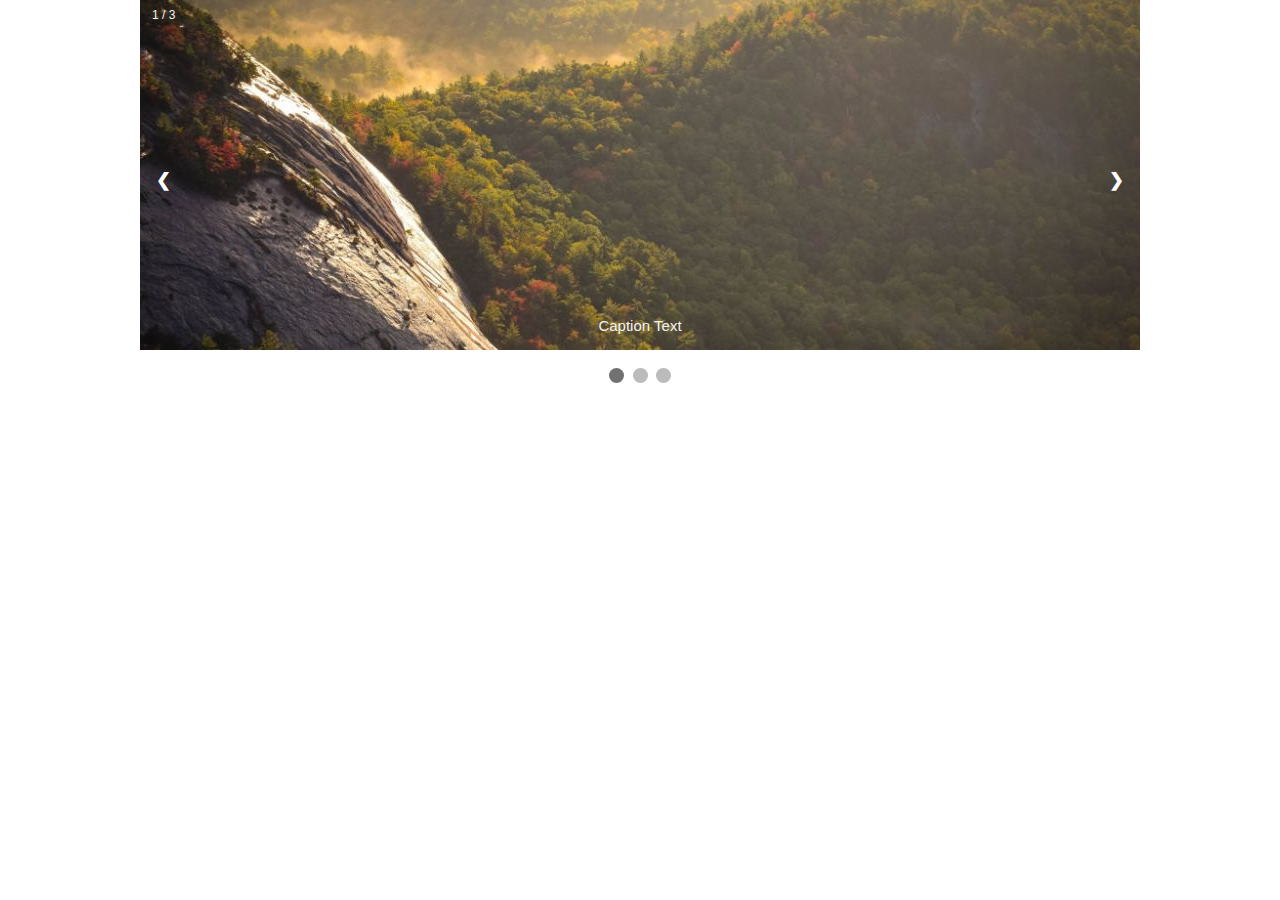
==== SliderExample/index.html @ 83e3b234 "exemplo de slider" ====
<!DOCTYPE html>
<html>
<head>
<meta name="viewport" content="width=device-width, initial-scale=1">
<style>
* {box-sizing: border-box}
body {font-family: Verdana, sans-serif; margin:0}
.mySlides {display: none}
img {vertical-align: middle;}

/* Slideshow container */
.slideshow-container {
  max-width: 1000px;
  position: relative;
  margin: auto;
}

/* Next & previous buttons */
.prev, .next {
  cursor: pointer;
  position: absolute;
  top: 50%;
  width: auto;
  padding: 16px;
  margin-top: -22px;
  color: white;
  font-weight: bold;
  font-size: 18px;
  transition: 0.6s ease;
  border-radius: 0 3px 3px 0;
  user-select: none;
}

/* Position the "next button" to the right */
.next {
  right: 0;
  border-radius: 3px 0 0 3px;
}

/* On hover, add a black background color with a little bit see-through */
.prev:hover, .next:hover {
  background-color: rgba(0,0,0,0.8);
}

/* Caption text */
.text {
  color: #f2f2f2;
  font-size: 15px;
  padding: 8px 12px;
  position: absolute;
  bottom: 8px;
  width: 100%;
  text-align: center;
}

/* Number text (1/3 etc) */
.numbertext {
  color: #f2f2f2;
  font-size: 12px;
  padding: 8px 12px;
  position: absolute;
  top: 0;
}

/* The dots/bullets/indicators */
.dot {
  cursor: pointer;
  height: 15px;
  width: 15px;
  margin: 0 2px;
  background-color: #bbb;
  border-radius: 50%;
  display: inline-block;
  transition: background-color 0.6s ease;
}

.active, .dot:hover {
  background-color: #717171;
}

/* Fading animation */
.fade {
  animation-name: fade;
  animation-duration: 1.5s;
}

@keyframes fade {
  from {opacity: .4} 
  to {opacity: 1}
}

/* On smaller screens, decrease text size */
@media only screen and (max-width: 300px) {
  .prev, .next,.text {font-size: 11px}
}
</style>
</head>
<body>

<div class="slideshow-container">

<div class="mySlides fade">
  <div class="numbertext">1 / 3</div>
  <img src="img_nature_wide.jpg" style="width:100%">
  <div class="text">Caption Text</div>
</div>

<div class="mySlides fade">
  <div class="numbertext">2 / 3</div>
  <img src="img_snow_wide.jpg" style="width:100%">
  <div class="text">Caption Two</div>
</div>

<div class="mySlides fade">
  <div class="numbertext">3 / 3</div>
  <img src="img_mountains_wide.jpg" style="width:100%">
  <div class="text">Caption Three</div>
</div>

<a class="prev" onclick="plusSlides(-1)">❮</a>
<a class="next" onclick="plusSlides(1)">❯</a>

</div>
<br>

<div style="text-align:center">
  <span class="dot" onclick="currentSlide(1)"></span> 
  <span class="dot" onclick="currentSlide(2)"></span> 
  <span class="dot" onclick="currentSlide(3)"></span> 
</div>

<script>
let slideIndex = 1;
showSlides(slideIndex);

function plusSlides(n) {
  showSlides(slideIndex += n);
}

function currentSlide(n) {
  showSlides(slideIndex = n);
}

setInterval(function() {
    plusSlides(1);
}, 2000);

function showSlides(n) {
  let i;
  let slides = document.getElementsByClassName("mySlides");
  let dots = document.getElementsByClassName("dot");
  if (n > slides.length) {slideIndex = 1}    
  if (n < 1) {slideIndex = slides.length}
  for (i = 0; i < slides.length; i++) {
    slides[i].style.display = "none";  
  }
  for (i = 0; i < dots.length; i++) {
    dots[i].className = dots[i].className.replace(" active", "");
  }
  slides[slideIndex-1].style.display = "block";  
  dots[slideIndex-1].className += " active";
}
</script>

</body>
</html>
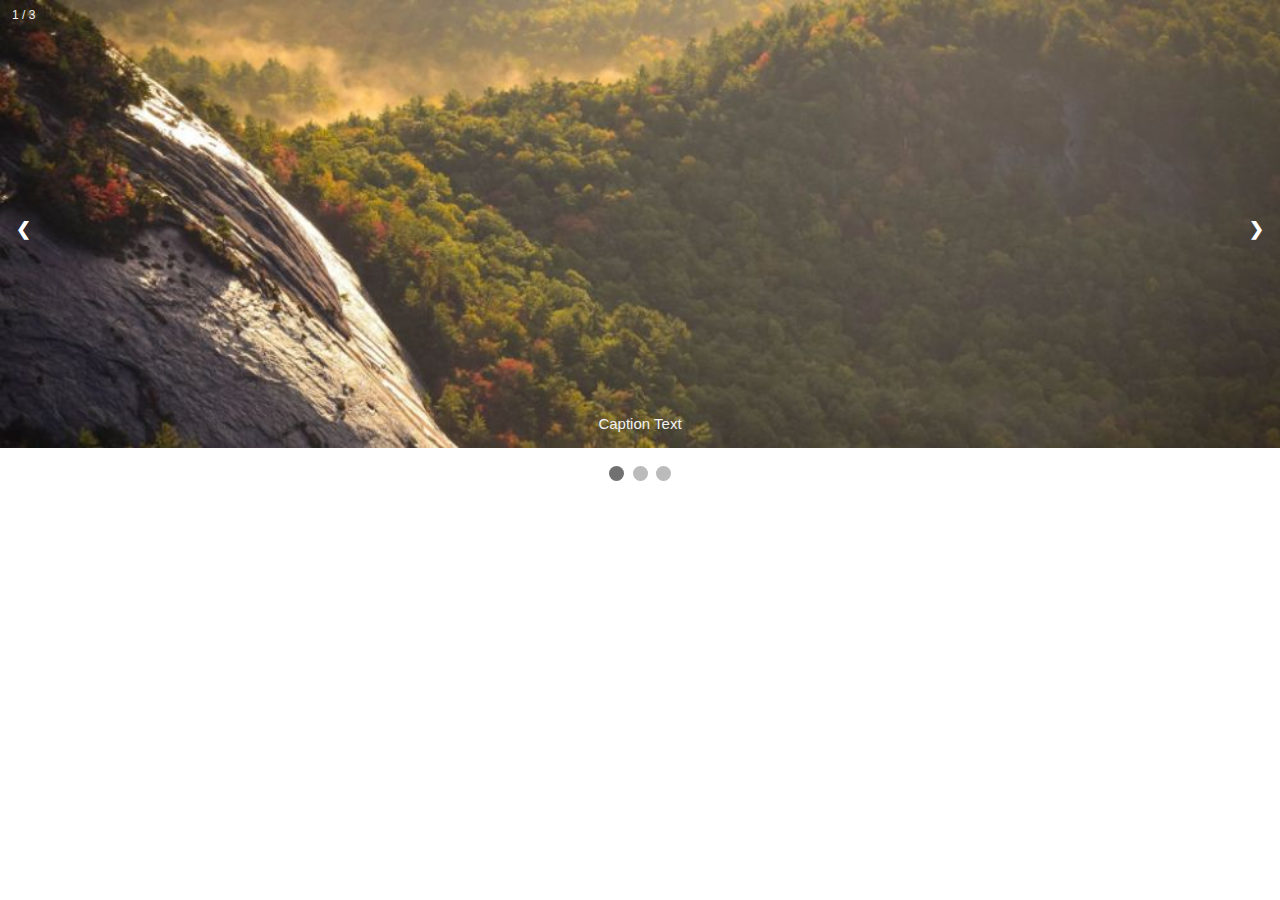
==== commit 03ae2bba: "mudanças" ====
--- a/SliderExample/index.html
+++ b/SliderExample/index.html
@@ -1,166 +1,194 @@
 <!DOCTYPE html>
 <html>
+
 <head>
-<meta name="viewport" content="width=device-width, initial-scale=1">
-<style>
-* {box-sizing: border-box}
-body {font-family: Verdana, sans-serif; margin:0}
-.mySlides {display: none}
-img {vertical-align: middle;}
+    <meta name="viewport" content="width=device-width, initial-scale=1">
+    <style>
+        * {
+            box-sizing: border-box
+        }
 
-/* Slideshow container */
-.slideshow-container {
-  max-width: 1000px;
-  position: relative;
-  margin: auto;
-}
+        body {
+            font-family: Verdana, sans-serif;
+            margin: 0
+        }
 
-/* Next & previous buttons */
-.prev, .next {
-  cursor: pointer;
-  position: absolute;
-  top: 50%;
-  width: auto;
-  padding: 16px;
-  margin-top: -22px;
-  color: white;
-  font-weight: bold;
-  font-size: 18px;
-  transition: 0.6s ease;
-  border-radius: 0 3px 3px 0;
-  user-select: none;
-}
+        .mySlides {
+            display: none
+        }
 
-/* Position the "next button" to the right */
-.next {
-  right: 0;
-  border-radius: 3px 0 0 3px;
-}
+        img {
+            vertical-align: middle;
+        }
 
-/* On hover, add a black background color with a little bit see-through */
-.prev:hover, .next:hover {
-  background-color: rgba(0,0,0,0.8);
-}
+        /* Slideshow container */
+        .slideshow-container {
+            height: auto;
+            position: relative;
+            margin: auto;
+        }
 
-/* Caption text */
-.text {
-  color: #f2f2f2;
-  font-size: 15px;
-  padding: 8px 12px;
-  position: absolute;
-  bottom: 8px;
-  width: 100%;
-  text-align: center;
-}
+        /* Next & previous buttons */
+        .prev,
+        .next {
+            cursor: pointer;
+            position: absolute;
+            top: 50%;
+            width: auto;
+            padding: 16px;
+            margin-top: -22px;
+            color: white;
+            font-weight: bold;
+            font-size: 18px;
+            transition: 0.6s ease;
+            border-radius: 0 3px 3px 0;
+            user-select: none;
+        }
 
-/* Number text (1/3 etc) */
-.numbertext {
-  color: #f2f2f2;
-  font-size: 12px;
-  padding: 8px 12px;
-  position: absolute;
-  top: 0;
-}
+        /* Position the "next button" to the right */
+        .next {
+            right: 0;
+            border-radius: 3px 0 0 3px;
+        }
 
-/* The dots/bullets/indicators */
-.dot {
-  cursor: pointer;
-  height: 15px;
-  width: 15px;
-  margin: 0 2px;
-  background-color: #bbb;
-  border-radius: 50%;
-  display: inline-block;
-  transition: background-color 0.6s ease;
-}
+        /* On hover, add a black background color with a little bit see-through */
+        .prev:hover,
+        .next:hover {
+            background-color: rgba(0, 0, 0, 0.8);
+        }
 
-.active, .dot:hover {
-  background-color: #717171;
-}
+        /* Caption text */
+        .text {
+            color: #f2f2f2;
+            font-size: 15px;
+            padding: 8px 12px;
+            position: absolute;
+            bottom: 8px;
+            width: 100%;
+            text-align: center;
+        }
 
-/* Fading animation */
-.fade {
-  animation-name: fade;
-  animation-duration: 1.5s;
-}
+        /* Number text (1/3 etc) */
+        .numbertext {
+            color: #f2f2f2;
+            font-size: 12px;
+            padding: 8px 12px;
+            position: absolute;
+            top: 0;
+        }
 
-@keyframes fade {
-  from {opacity: .4} 
-  to {opacity: 1}
-}
+        /* The dots/bullets/indicators */
+        .dot {
+            cursor: pointer;
+            height: 15px;
+            width: 15px;
+            margin: 0 2px;
+            background-color: #bbb;
+            border-radius: 50%;
+            display: inline-block;
+            transition: background-color 0.6s ease;
+        }
 
-/* On smaller screens, decrease text size */
-@media only screen and (max-width: 300px) {
-  .prev, .next,.text {font-size: 11px}
-}
-</style>
+        .active,
+        .dot:hover {
+            background-color: #717171;
+        }
+
+        /* Fading animation */
+        .fade {
+            animation-name: fade;
+            animation-duration: 1.5s;
+        }
+
+        @keyframes fade {
+            from {
+                opacity: .4
+            }
+
+            to {
+                opacity: 1
+            }
+        }
+
+        /* On smaller screens, decrease text size */
+        @media only screen and (max-width: 300px) {
+
+            .prev,
+            .next,
+            .text {
+                font-size: 11px
+            }
+        }
+    </style>
 </head>
+
 <body>
 
-<div class="slideshow-container">
+    <div class="slideshow-container">
 
-<div class="mySlides fade">
-  <div class="numbertext">1 / 3</div>
-  <img src="img_nature_wide.jpg" style="width:100%">
-  <div class="text">Caption Text</div>
-</div>
+        <div class="mySlides fade">
+            <div class="numbertext">1 / 3</div>
+            <img src="img_nature_wide.jpg" style="width:100%">
+            <div class="text">Caption Text</div>
+        </div>
 
-<div class="mySlides fade">
-  <div class="numbertext">2 / 3</div>
-  <img src="img_snow_wide.jpg" style="width:100%">
-  <div class="text">Caption Two</div>
-</div>
+        <div class="mySlides fade">
+            <div class="numbertext">2 / 3</div>
+            <img src="img_snow_wide.jpg" style="width:100%">
+            <div class="text">Caption Two</div>
+        </div>
 
-<div class="mySlides fade">
-  <div class="numbertext">3 / 3</div>
-  <img src="img_mountains_wide.jpg" style="width:100%">
-  <div class="text">Caption Three</div>
-</div>
+        <div class="mySlides fade">
+            <div class="numbertext">3 / 3</div>
+            <img src="img_mountains_wide.jpg" style="width:100%">
+            <div class="text">Caption Three</div>
+        </div>
 
-<a class="prev" onclick="plusSlides(-1)">❮</a>
-<a class="next" onclick="plusSlides(1)">❯</a>
+        <a class="prev" onclick="plusSlides(-1)">❮</a>
+        <a class="next" onclick="plusSlides(1)">❯</a>
 
-</div>
-<br>
+    </div>
+    <br>
 
-<div style="text-align:center">
-  <span class="dot" onclick="currentSlide(1)"></span> 
-  <span class="dot" onclick="currentSlide(2)"></span> 
-  <span class="dot" onclick="currentSlide(3)"></span> 
-</div>
+    <div style="text-align:center">
+        <span class="dot" onclick="currentSlide(1)"></span>
+        <span class="dot" onclick="currentSlide(2)"></span>
+        <span class="dot" onclick="currentSlide(3)"></span>
+    </div>
 
-<script>
-let slideIndex = 1;
-showSlides(slideIndex);
+    <script>
+        let slideIndex = 1;
+        showSlides(slideIndex);
 
-function plusSlides(n) {
-  showSlides(slideIndex += n);
-}
+        function plusSlides(n) {
+            showSlides(slideIndex += n);
+        }
 
-function currentSlide(n) {
-  showSlides(slideIndex = n);
-}
+        function currentSlide(n) {
+            showSlides(slideIndex = n);
+        }
 
-setInterval(function() {
-    plusSlides(1);
-}, 2000);
+        setInterval(function () {
+            plusSlides(1);
+        }, 2000);
 
-function showSlides(n) {
-  let i;
-  let slides = document.getElementsByClassName("mySlides");
-  let dots = document.getElementsByClassName("dot");
-  if (n > slides.length) {slideIndex = 1}    
-  if (n < 1) {slideIndex = slides.length}
-  for (i = 0; i < slides.length; i++) {
-    slides[i].style.display = "none";  
-  }
-  for (i = 0; i < dots.length; i++) {
-    dots[i].className = dots[i].className.replace(" active", "");
-  }
-  slides[slideIndex-1].style.display = "block";  
-  dots[slideIndex-1].className += " active";
-}
-</script>
+        function showSlides(n) {
+            let i;
+            let slides = document.getElementsByClassName("mySlides");
+            let dots = document.getElementsByClassName("dot");
+            if (n > slides.length) { slideIndex = 1 }
+            if (n < 1) { slideIndex = slides.length }
+            for (i = 0; i < slides.length; i++) {
+                slides[i].style.display = "none";
+            }
+            for (i = 0; i < dots.length; i++) {
+                dots[i].className = dots[i].className.replace(" active", "");
+            }
+            slides[slideIndex - 1].style.display = "block";
+            dots[slideIndex - 1].className += " active";
+        }
+    </script>
 
 </body>
-</html> 
+
+</html>